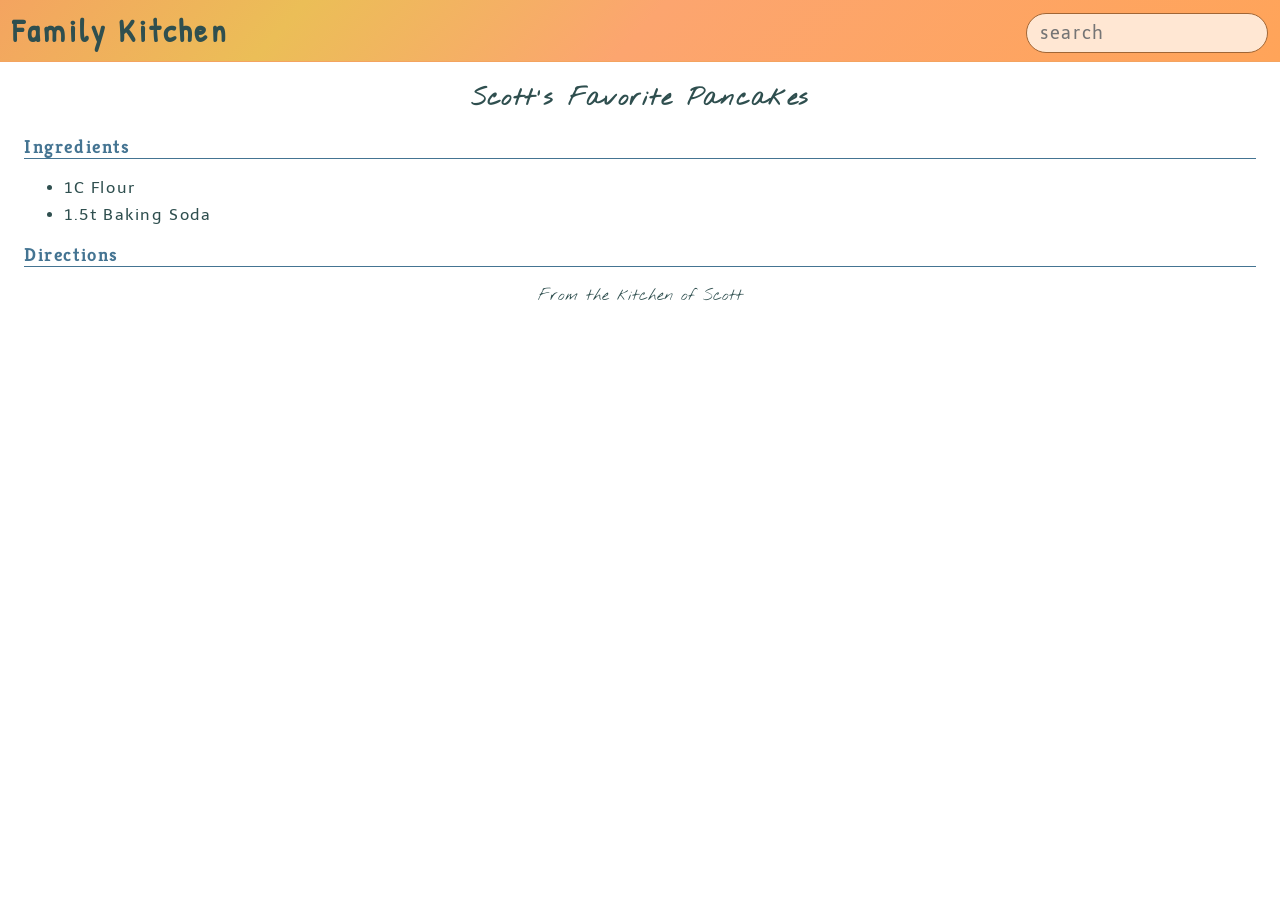
==== recipe.html @ fc684e15 "sample pages" ====
<html>
    <head>
        <title>Family Kitchen 3.0</title>
        <link rel="stylesheet" type="text/css" href="main.css">
        <link rel="preconnect" href="https://fonts.googleapis.com">
        <link rel="preconnect" href="https://fonts.gstatic.com" crossorigin>
        <link href="https://fonts.googleapis.com/css2?family=Kreon&family=Nothing+You+Could+Do&family=Patrick+Hand&family=Telex&display=swap" rel="stylesheet">
    </head>
    <body>
        <h1><a href="index.html">Family&nbsp;Kitchen</a> <input placeholder="search"></h1>
        <div id="content">
            <h2 class="recipe">Scott's Favorite Pancakes</h2>
            <h3>Ingredients</h3>
            <ul id="ingredients">
                <li>1C Flour</li>
                <li>1.5t Baking Soda</li>
            </ul>
            <h3>Directions</h3>
            <div id="ftko">From the kitchen of Scott</div>
        </div>
    </body>
</html>
---- main.css ----
body {
    margin: 0px;
    color: darkslategray;
    font-family: "Telex", sans-serif;
    letter-spacing: 0.1rem;
}

h1 {
    display: flex;
    justify-content: space-between;
    align-items: center;
    padding: 0.5rem .75rem;
    border-bottom: 1px solid sandybrown;
    background: sandybrown;
    background: linear-gradient(132deg,sandybrown 0%, rgba(235, 190, 87, 1) 23%, rgba(252, 165, 111, 1) 50%, rgba(255, 164, 89, 1) 100%);
    font-family: "Patrick Hand", sans-serif;
    letter-spacing: 0.2rem;
}

h1>a {
    text-decoration: none;
    color: darkslategray;
}

h1>input {
    margin-top: 0.3rem;
    padding: .5rem 0.8rem;
    border: 1px solid #a16635;
    border-radius: 2rem;
    background-color: #ffe7d3;
    font-size: large;
        color: darkslategray;
    font-family: "Telex", sans-serif;
    letter-spacing: 0.1rem;
}

div#content {
    margin: 1rem 1.5rem;
}

h2.group {
    font-size: large;
    font-family: "Kreon", sans-serif;
    border-bottom: 1px solid #447492;
    color: #447492;
}

h2.recipe {
    display: block;
    font-family: "Nothing You Could Do", sans-serif;
    text-align: center;
}

h3 {
    font-family: "Kreon", sans-serif;
    border-bottom: 1px solid #447492;
    color: #447492;
}

a.tag {
    display: inline-block;
    padding: .5rem .75rem;
    border-radius: 2rem;
    margin-right: 0.5rem;
    border: 1px solid #a16635;
    background-color: #ffe7d3;
    color: #a16635;
    font-weight: 800;
    text-decoration: none;
    transition-duration: 500ms;
}

a.tag:hover {
    background-color: white;
    transition-duration: 0ms;
}

ol#results {
    font-family: "Telex", sans-serif;
    color: #447492;
}

ol#results>li {
        margin-top: 0.5rem;
}
ol#results>li>a {
    text-decoration: none;
    color: #447492;
}

ol#results>li>a:hover {
    text-decoration: underline;
}

ul#ingredients>li {
    margin-top: 0.5rem;
}

div#ftko {
    font-family: "Nothing You Could Do", sans-serif;
    text-align: center;
    letter-spacing: 0rem;
}
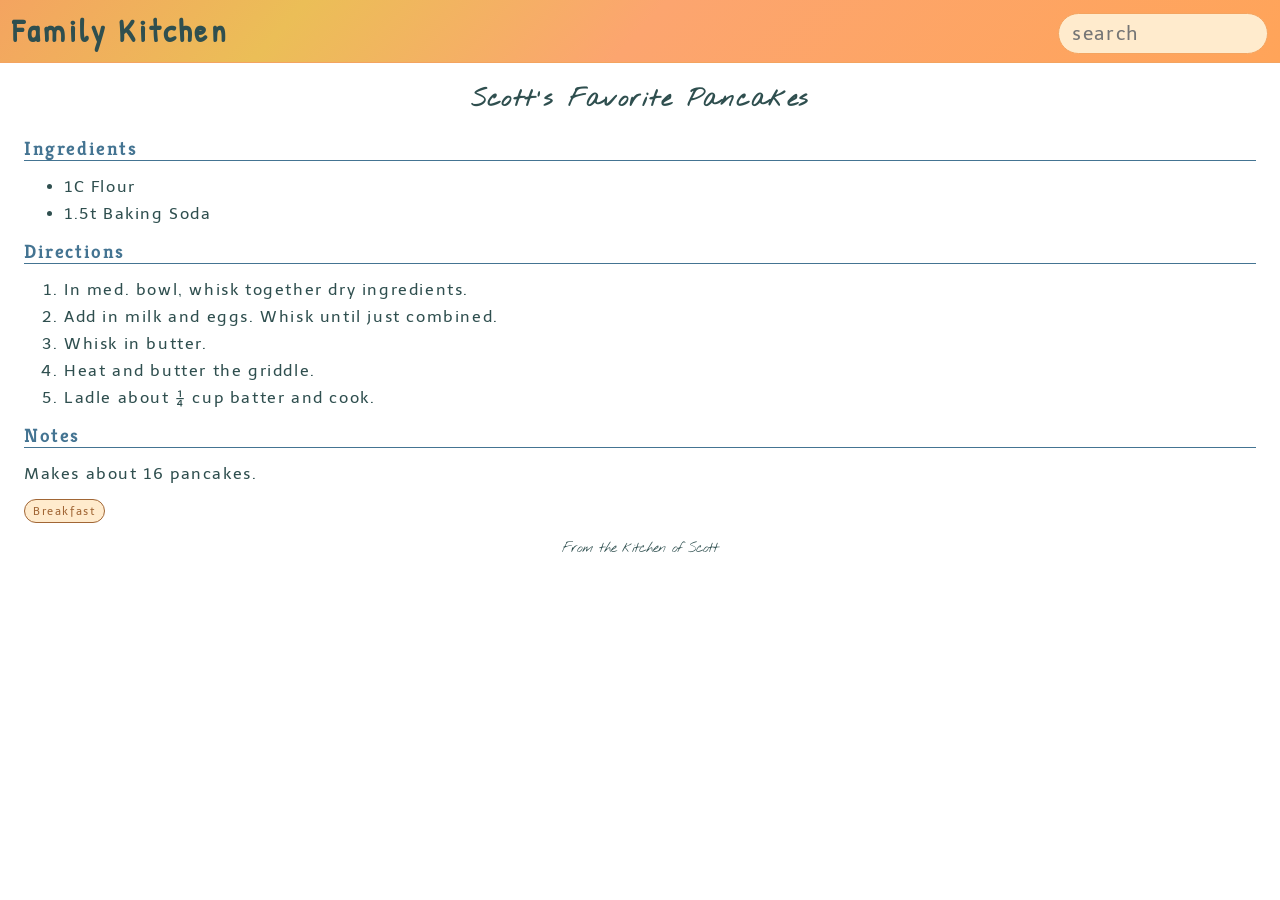
==== commit 9dab9c9f: "css" ====
--- a/recipe.html
+++ b/recipe.html
@@ -1,6 +1,7 @@
 <html>
     <head>
         <title>Family Kitchen 3.0</title>
+        <meta name="viewport" content="width=device-width, initial-scale=1">
         <link rel="stylesheet" type="text/css" href="main.css">
         <link rel="preconnect" href="https://fonts.googleapis.com">
         <link rel="preconnect" href="https://fonts.gstatic.com" crossorigin>
@@ -9,13 +10,24 @@
     <body>
         <h1><a href="index.html">Family&nbsp;Kitchen</a> <input placeholder="search"></h1>
         <div id="content">
-            <h2 class="recipe">Scott's Favorite Pancakes</h2>
+            <h2>Scott's Favorite Pancakes</h2>
             <h3>Ingredients</h3>
             <ul id="ingredients">
                 <li>1C Flour</li>
                 <li>1.5t Baking Soda</li>
             </ul>
             <h3>Directions</h3>
+            <ol id="directions">
+                <li>In med. bowl, whisk together dry ingredients.</li>
+                <li>Add in milk and eggs.  Whisk until just combined.</li>
+                <li>Whisk in butter.</li>
+                <li>Heat and butter the griddle.</li>
+                <li>Ladle about ¼ cup batter and cook.</li>
+                
+            </ol>
+            <h3>Notes</h3>
+            Makes about 16 pancakes.<br>
+            <a class="smalltag" href="tag-search.html?tag=Breakfast">Breakfast</a>
             <div id="ftko">From the kitchen of Scott</div>
         </div>
     </body>
--- a/main.css
+++ b/main.css
@@ -1,3 +1,9 @@
+@media (max-width: 600px) {
+    html { 
+        font-size: 24px;
+    }
+}
+
 body {
     margin: 0px;
     color: darkslategray;
@@ -7,11 +13,11 @@
 
 h1 {
     display: flex;
+    flex-wrap: wrap;
     justify-content: space-between;
     align-items: center;
     padding: 0.5rem .75rem;
     border-bottom: 1px solid sandybrown;
-    background: sandybrown;
     background: linear-gradient(132deg,sandybrown 0%, rgba(235, 190, 87, 1) 23%, rgba(252, 165, 111, 1) 50%, rgba(255, 164, 89, 1) 100%);
     font-family: "Patrick Hand", sans-serif;
     letter-spacing: 0.2rem;
@@ -25,63 +31,66 @@
 h1>input {
     margin-top: 0.3rem;
     padding: .5rem 0.8rem;
-    border: 1px solid #a16635;
+    border: 1px solid sandybrown;
     border-radius: 2rem;
-    background-color: #ffe7d3;
-    font-size: large;
-        color: darkslategray;
+    background-color: BlanchedAlmond;
+    font-size: 1.2rem;
+    color: darkslategray;
     font-family: "Telex", sans-serif;
     letter-spacing: 0.1rem;
+    width: 13.1rem;
 }
 
 div#content {
     margin: 1rem 1.5rem;
 }
 
-h2.group {
-    font-size: large;
-    font-family: "Kreon", sans-serif;
-    border-bottom: 1px solid #447492;
-    color: #447492;
-}
-
-h2.recipe {
-    display: block;
+h2 {
     font-family: "Nothing You Could Do", sans-serif;
     text-align: center;
 }
 
 h3 {
+    font-size: 1.2rem;
     font-family: "Kreon", sans-serif;
     border-bottom: 1px solid #447492;
     color: #447492;
+    margin: 0rem 0rem 1rem 0rem;
 }
 
-a.tag {
+a.tag, a.smalltag {
     display: inline-block;
-    padding: .5rem .75rem;
     border-radius: 2rem;
-    margin-right: 0.5rem;
     border: 1px solid #a16635;
-    background-color: #ffe7d3;
+    background-color: BlanchedAlmond;
     color: #a16635;
-    font-weight: 800;
     text-decoration: none;
     transition-duration: 500ms;
 }
 
-a.tag:hover {
+a.tag {
+    padding: .5rem .75rem;
+    margin: 0rem 0.5rem 1rem 0rem;
+    font-weight: 800;
+}
+a.smalltag {
+    padding: .25rem .5rem;
+    margin: 1rem 0.25rem 0rem 0rem;
+    font-weight: 400;
+    font-size: 0.7rem;
+}
+
+a.tag:hover, a.smalltag:hover {
     background-color: white;
     transition-duration: 0ms;
 }
 
 ol#results {
-    font-family: "Telex", sans-serif;
     color: #447492;
 }
 
 ol#results>li {
-        margin-top: 0.5rem;
+    margin-top: 0.5rem;
 }
 ol#results>li>a {
     text-decoration: none;
@@ -92,12 +101,14 @@
     text-decoration: underline;
 }
 
-ul#ingredients>li {
+ul#ingredients>li, ol#directions>li {
     margin-top: 0.5rem;
 }
 
 div#ftko {
     font-family: "Nothing You Could Do", sans-serif;
     text-align: center;
-    letter-spacing: 0rem;
+    letter-spacing: -0.05rem;
+    padding-top: 1rem;
+    font-size: 0.9rem;
 }
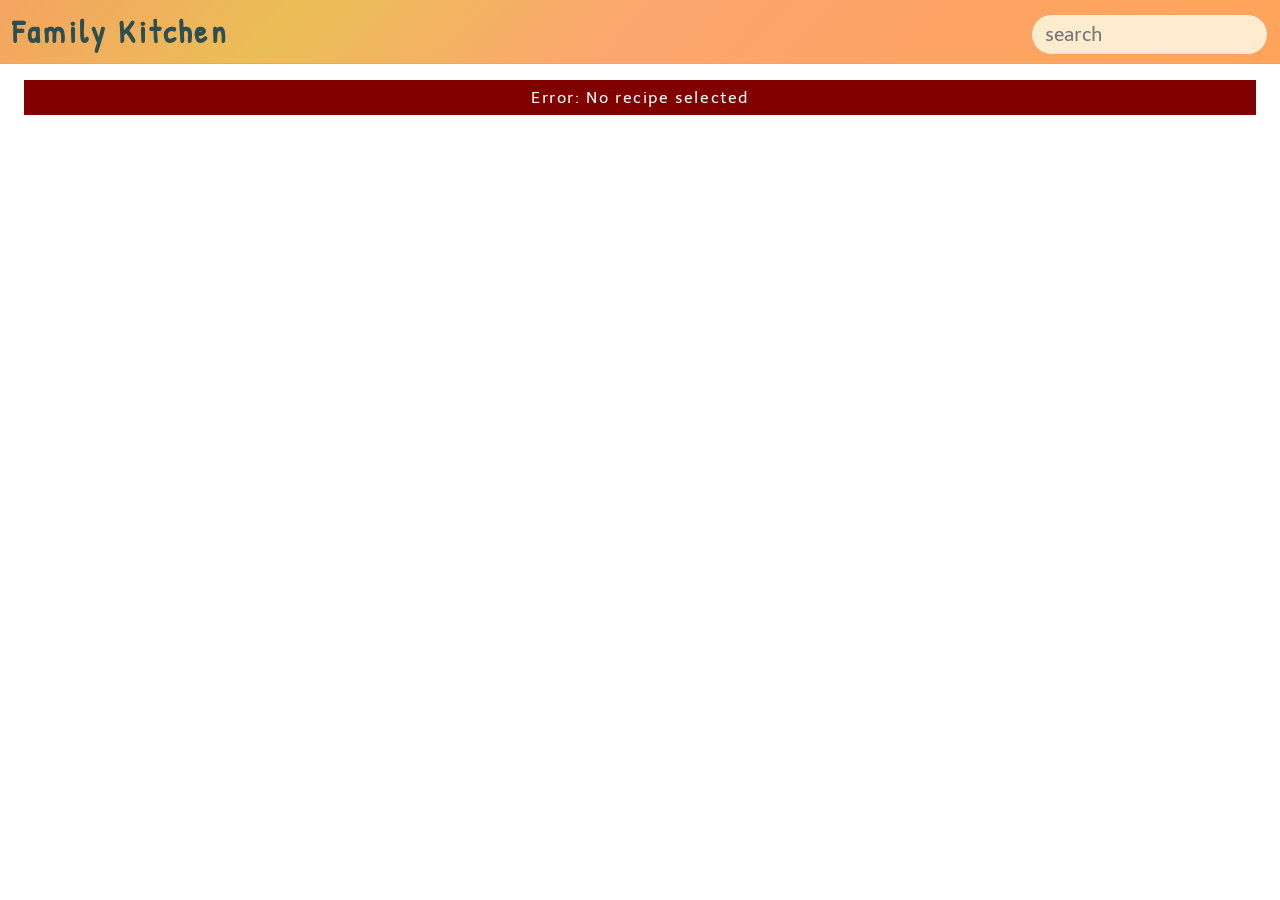
==== commit 85c6b54b: "javascript" ====
--- a/recipe.html
+++ b/recipe.html
@@ -1,14 +1,19 @@
+<!DOCTYPE html>
 <html>
     <head>
         <title>Family Kitchen 3.0</title>
+        <meta charset="UTF-8">
         <meta name="viewport" content="width=device-width, initial-scale=1">
-        <link rel="stylesheet" type="text/css" href="main.css">
+        <link rel="stylesheet" href="main.css">
         <link rel="preconnect" href="https://fonts.googleapis.com">
         <link rel="preconnect" href="https://fonts.gstatic.com" crossorigin>
         <link href="https://fonts.googleapis.com/css2?family=Kreon&family=Nothing+You+Could+Do&family=Patrick+Hand&family=Telex&display=swap" rel="stylesheet">
+        <script src="main.js"></script>
+        <script src="recipedata.js"></script>
+        <script src="recipe.js"></script>
     </head>
     <body>
-        <h1><a href="index.html">Family&nbsp;Kitchen</a> <input placeholder="search"></h1>
+        <h1><a href="index.html">Family&nbsp;Kitchen</a><form action="search.html"><input name="keyword" placeholder="search"></form></h1>
         <div id="content">
             <h2>Scott's Favorite Pancakes</h2>
             <h3>Ingredients</h3>
@@ -25,9 +30,9 @@
                 <li>Ladle about ¼ cup batter and cook.</li>
                 
             </ol>
-            <h3>Notes</h3>
-            Makes about 16 pancakes.<br>
-            <a class="smalltag" href="tag-search.html?tag=Breakfast">Breakfast</a>
+            <h3 id="notesheader">Notes</h3>
+            <div id="notes"></div>
+            <div id="tags"></div>            
             <div id="ftko">From the kitchen of Scott</div>
         </div>
     </body>
--- a/main.css
+++ b/main.css
@@ -1,6 +1,6 @@
 @media (max-width: 600px) {
     html { 
-        font-size: 24px;
+        font-size: 12px;
     }
 }
 
@@ -12,6 +12,7 @@
 }
 
 h1 {
+    margin: 0;
     display: flex;
     flex-wrap: wrap;
     justify-content: space-between;
@@ -28,16 +29,16 @@
     color: darkslategray;
 }
 
-h1>input {
+input {
     margin-top: 0.3rem;
     padding: .5rem 0.8rem;
     border: 1px solid sandybrown;
     border-radius: 2rem;
     background-color: BlanchedAlmond;
     font-size: 1.2rem;
-    color: darkslategray;
+    color: inherit;
     font-family: "Telex", sans-serif;
-    letter-spacing: 0.1rem;
+    letter-spacing: 0;
     width: 13.1rem;
 }
 
@@ -112,3 +113,10 @@
     padding-top: 1rem;
     font-size: 0.9rem;
 }
+
+div.error {
+    text-align: center;
+    color: white;
+    background-color: maroon;
+    padding: 0.5rem;
+}
